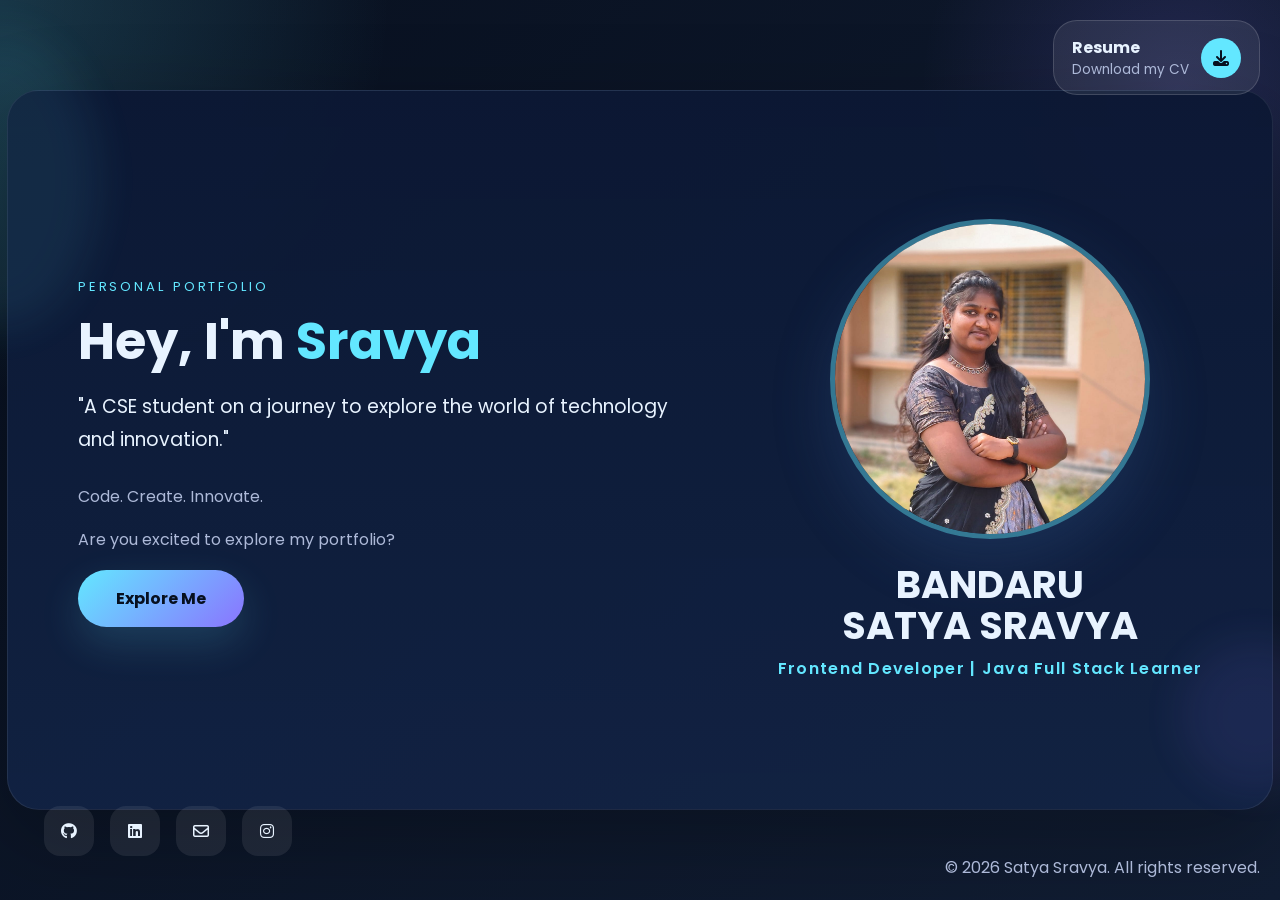
==== index.html @ 169360a9 "Updated" ====
<!DOCTYPE html>
<html lang="en">
<head>
  <meta charset="UTF-8" />
  <meta name="viewport" content="width=device-width, initial-scale=1.0" />
  <title>Satya Sravya Portfolio</title>
  <link rel="preconnect" href="https://fonts.googleapis.com" />
  <link rel="preconnect" href="https://fonts.gstatic.com" crossorigin />
  <link href="https://fonts.googleapis.com/css2?family=Poppins:wght@300;400;500;600;700&display=swap" rel="stylesheet" />
  <link rel="stylesheet" href="style.css" />
  <link rel="stylesheet" href="https://cdnjs.cloudflare.com/ajax/libs/font-awesome/6.5.1/css/all.min.css" />
</head>
<body>
  <div class="page-shapes">
    <span class="shape shape--large"></span>
    <span class="shape shape--small"></span>
  </div>

  <div class="resume-btn">
    <div>
      <p>Resume</p>
      <span>Download my CV</span>
    </div>
    <a href="B Satya Sravya Resume.pdf" target="_blank">
      <i class="fa-solid fa-download"></i>
    </a>
  </div>

  <div class="container">
    <div class="left">
      <p class="eyebrow">Personal Portfolio</p>
      <h1>Hey, I'm <span class="highlight">Sravya</span></h1>

      <p class="quote">
        "A CSE student on a journey to explore the world of technology and innovation."
      </p>

      <p class="sub-text">
        Code. Create. Innovate.
      </p>

      <p class="explore-text">
        Are you excited to explore my portfolio?
      </p>

      <button id="openPageBtn">Explore Me</button>
    </div>

    <div class="right">
      <div class="photo-circle">
        <img src="IMG 2.jpeg" alt="Profile Photo" />
      </div>

      <h2>BANDARU<br />SATYA SRAVYA</h2>
      <p class="name-subtitle">Frontend Developer | Java Full Stack Learner</p>
    </div>
  </div>

  <div class="social-icons">
    <a href="https://github.com/satyasravyabandaru26" target="_blank" aria-label="GitHub">
      <i class="fa-brands fa-github"></i>
    </a>
    <a href="https://linkedin.com/in/bandaru-satya-sravya" target="_blank" aria-label="LinkedIn">
      <i class="fa-brands fa-linkedin"></i>
    </a>
    <a href="mailto:satyasravyabandaru1@gmail.com" target="_blank" aria-label="Email">
      <i class="fa-regular fa-envelope"></i>
    </a>
    <a href="https://instagram.com/_s_r_a_v_y_a_1_2_3_4_" target="_blank" aria-label="Instagram">
      <i class="fa-brands fa-instagram"></i>
    </a>
  </div>

  <div class="footer">
    <p>&copy; 2026 Satya Sravya. All rights reserved.</p>
  </div>

  <script src="script.js"></script>
</body>
</html>
---- style.css ----
* {
  margin: 0;
  padding: 0;
  box-sizing: border-box;
  font-family: 'Poppins', sans-serif;
}

body {
  min-height: 100vh;
  display: flex;
  justify-content: center;
  align-items: center;
  background: radial-gradient(circle at top left, rgba(99, 231, 255, 0.18), transparent 25%),
    radial-gradient(circle at 92% 10%, rgba(138, 116, 255, 0.18), transparent 18%),
    linear-gradient(135deg, #08101f 0%, #111d33 100%);
  color: #e8f3ff;
  overflow-x: hidden;
}

.page-shapes {
  position: fixed;
  inset: 0;
  pointer-events: none;
}

.shape {
  position: absolute;
  border-radius: 50%;
  opacity: 0.45;
  filter: blur(22px);
}

.shape--large {
  width: 200px;
  height: 300px;
  top: 30px;
  left: -100px;
  background: rgba(99, 231, 255, 0.18);
}

.shape--small {
  width: 150px;
  height: 150px;
  bottom: 110px;
  right: -50px;
  background: rgba(138, 116, 255, 0.20);
}

.container {
  max-width: 1300px;
  min-height: 80vh;
  display: flex;
  justify-content: space-between;
  align-items: center;
  padding: 10px 70px;
  background: linear-gradient(180deg, rgba(12, 24, 52, 0.96), rgba(18, 35, 68, 0.92));
  border-radius: 32px;
  border: 1px solid rgba(255, 255, 255, 0.08);
  box-shadow: 0 28px 90px rgba(0, 0, 0, 0.26);
}

.left {
  width: 55%;
}

.eyebrow {
  display: inline-block;
  color: #63e7ff;
  text-transform: uppercase;
  letter-spacing: 0.22em;
  font-size: 0.82rem;
  margin-bottom: 18px;
}

.left h1 {
  font-size: clamp(3rem, 4vw, 4.4rem);
  line-height: 1.02;
  margin-bottom: 22px;
}

.highlight {
  color: #63e7ff;
}

.quote {
  font-size: 1.18rem;
  line-height: 1.75;
  max-width: 700px;
  margin-bottom: 28px;
}

.sub-text,
.explore-text {
  color: #adb9d8;
  margin-bottom: 18px;
}

button {
  padding: 16px 38px;
  border: none;
  border-radius: 999px;
  background: linear-gradient(135deg, #63e7ff, #8a74ff);
  color: #07101f;
  font-size: 1rem;
  font-weight: 700;
  cursor: default;
  transition: transform 0.25s ease, box-shadow 0.25s ease;
  box-shadow: 0 16px 40px rgba(99, 231, 255, 0.16);
}

button:hover {
  transform: translateY(-2px);
}

.right {
  text-align: center;
}

.right h2 {
  font-size: clamp(2.2rem, 3vw, 3.2rem);
  line-height: 1.05;
  margin-top: 26px;
}

.name-subtitle {
  color: #63e7ff;
  font-size: 1rem;
  font-weight: 600;
  margin-top: 10px;
  letter-spacing: 0.08em;
}

.photo-circle {
  width: 320px;
  height: 320px;
  border-radius: 50%;
  overflow: hidden;
  border: 5px solid rgba(99, 231, 255, 0.45);
  box-shadow: 0 24px 60px rgba(63, 103, 168, 0.24);
  margin: 0 auto;
}

.photo-circle img {
  width: 100%;
  height: 100%;
  object-fit: cover;
  object-position: center;
  display: block;
}

.social-icons {
  position: fixed;
  left: 22px;
  bottom: 22px;
  display: flex;
  gap: 16px;
  padding: 22px;
}

.social-icons a {
  display: inline-flex;
  align-items: center;
  justify-content: center;
  width: 50px;
  height: 50px;
  background: rgba(255, 255, 255, 0.08);
  border-radius: 16px;
  color: #e8f3ff;
  text-decoration: none;
  transition: transform 0.2s ease, background 0.2s ease;
}

.social-icons a:hover {
  transform: translateY(-3px);
  background: rgba(99, 231, 255, 0.18);
}

.resume-btn {
  position: fixed;
  top: 20px;
  right: 20px;
  display: flex;
  align-items: center;
  gap: 12px;
  padding: 14px 18px;
  border-radius: 24px;
  background: rgba(255, 255, 255, 0.08);
  border: 1px solid rgba(255, 255, 255, 0.15);
}

.resume-btn p {
  font-weight: 700;
}

.resume-btn span {
  display: block;
  font-size: 0.85rem;
  color: #adb9d8;
}

.resume-btn a {
  width: 40px;
  height: 40px;
  display: inline-flex;
  align-items: center;
  justify-content: center;
  border-radius: 50%;
  background: #63e7ff;
  color: #07101f;
  text-decoration: none;
}

.footer {
  position: fixed;
  right: 20px;
  bottom: 20px;
  color: #adb9d8;
}

.page2-body {
  min-height: 100vh;
  display: flex;
  align-items: center;
  justify-content: center;
  background: linear-gradient(180deg, #071721 0%, #111e33 100%);
  padding: 20px;
}

.page2-panel {
  width: 100vw;
  min-height: 100vh;
  padding: 30px;
  display: flex;
  align-items: center;
  justify-content: center;
  max-width: 100%;
}

.page2-logo {
  position: fixed;
  top: 20px;
  left: 20px;
  z-index: 10;
  width: 56px;
  height: 56px;
  display: flex;
  align-items: center;
  justify-content: center;
  border-radius: 18px;
  background: rgba(255, 255, 255, 0.08);
  border: 1px solid rgba(255, 255, 255, 0.15);
  color: #e8f3ff;
  font-size: 1.05rem;
  font-weight: 700;
  letter-spacing: 0.16em;
  text-transform: uppercase;
  box-shadow: 0 18px 40px rgba(0, 0, 0, 0.22);
}

.page2-nav {
  display: flex;
  flex-wrap: wrap;
  justify-content: flex-end;
  gap: 12px;
  margin-bottom: 26px;
}

.page2-nav a {
  color: #e8f3ff;
  text-decoration: none;
  padding: 10px 16px;
  border-radius: 999px;
  background: rgba(255, 255, 255, 0.08);
  border: 1px solid rgba(255, 255, 255, 0.12);
  font-size: 0.92rem;
  font-weight: 600;
  transition: transform 0.2s ease, background 0.2s ease, color 0.2s ease;
}

.page2-nav a:hover {
  transform: translateY(-2px);
  background: rgba(99, 231, 255, 0.16);
  color: #63e7ff;
}

.page2-card {
  width: min(100%, 1100px);
  position: relative;
  background: linear-gradient(180deg, rgba(15, 25, 45, 0.95), rgba(18, 35, 68, 0.98));
  border: 1px solid rgba(99, 231, 255, 0.12);
  border-radius: 32px;
  padding: 44px;
  box-shadow: 0 32px 110px rgba(0, 0, 0, 0.25);
  overflow: hidden;
}

.page2-sections {
  display: flex;
  flex-direction: column;
  gap: 30px;
  align-items: stretch;
  margin-top: 16px;
}

.page2-about-card,
.page2-skills-card,
.page2-projects-card,
.page2-certificates-card {
  width: 100%;
  background: rgba(255, 255, 255, 0.06);
  border: 1px solid rgba(99, 231, 255, 0.15);
  border-radius: 30px;
  padding: 44px;
  backdrop-filter: blur(16px);
  box-shadow: 0 24px 50px rgba(6, 18, 40, 0.22);
  text-align: center;
}

.page2-about-card,
.page2-skills-card,
.page2-projects-card,
.page2-certificates-card {
  margin: 0;
}

.page2-certificates-card {
  min-width: 320px;
}

.skills-list,
.project-list,
.certificate-list {
  display: flex;
  flex-direction: column;
  gap: 18px;
  text-align: left;
  max-width: 760px;
  margin: 0 auto;
}

.skills-list {
  display: grid;
  grid-template-columns: repeat(auto-fit, minmax(240px, 1fr));
  gap: 18px;
  max-width: 900px;
}

.skill-item {
  background: rgba(255, 255, 255, 0.08);
  border: 1px solid rgba(255, 255, 255, 0.15);
  border-radius: 8px;
  padding: 22px;
  text-align: left;
  box-shadow: 0 18px 40px rgba(0, 0, 0, 0.18);
  backdrop-filter: blur(12px);
}

.skill-item h2 {
  font-size: 1.05rem;
  margin-bottom: 8px;
  color: #e8f3ff;
}

.skill-item p {
  margin: 0;
  color: #c7d2ea;
  line-height: 1.7;
}

.project-item,
.certificate-item {
  background: rgba(255, 255, 255, 0.04);
  border: 1px solid rgba(255, 255, 255, 0.08);
  border-radius: 22px;
  padding: 22px;
}

.project-item h2,
.certificate-item h2,
.contact-item h2 {
  font-size: 1.05rem;
  margin-bottom: 8px;
  color: #ffffff;
}

.project-item p,
.certificate-item p,
.contact-item p {
  color: #c7d2ea;
  line-height: 1.7;
  margin: 0;
}

.page2-contact-card {
  width: 100%;
  background: rgba(255, 255, 255, 0.06);
  border: 1px solid rgba(99, 231, 255, 0.15);
  border-radius: 30px;
  padding: 44px;
  backdrop-filter: blur(16px);
  box-shadow: 0 24px 50px rgba(6, 18, 40, 0.22);
  text-align: center;
}

.contact-list {
  display: flex;
  flex-direction: column;
  gap: 18px;
  text-align: left;
  max-width: 760px;
  margin: 0 auto;
}

.contact-item {
  background: rgba(255, 255, 255, 0.04);
  border: 1px solid rgba(255, 255, 255, 0.08);
  border-radius: 22px;
  padding: 22px;
}

.page2-about-card .eyebrow,
.page2-certificates-card .eyebrow {
  margin-bottom: 10px;
  letter-spacing: 0.24em;
}

.page2-about-card h1,
.page2-certificates-card h1 {
  font-size: clamp(2.4rem, 3vw, 3.4rem);
  margin-bottom: 20px;
  letter-spacing: -0.03em;
}

.page2-about-text,
.page2-certificates-card p {
  color: #d1dff4;
}

.page2-about-text {
  line-height: 1.95;
  margin-bottom: 28px;
  max-width: 760px;
  font-size: 1rem;
  margin-left: auto;
  margin-right: auto;
}

.certificate-list {
  display: flex;
  flex-direction: column;
  gap: 18px;
  text-align: left;
}

.certificate-item {
  background: rgba(255, 255, 255, 0.04);
  border: 1px solid rgba(255, 255, 255, 0.08);
  border-radius: 22px;
  padding: 22px;
}

.certificate-item h2 {
  font-size: 1.05rem;
  margin-bottom: 8px;
  color: #ffffff;
}

.certificate-item p {
  color: #c7d2ea;
  line-height: 1.7;
  margin: 0;
}

.about-btn {
  display: inline-flex;
  align-items: center;
  justify-content: center;
  padding: 14px 32px;
  border-radius: 999px;
  background: linear-gradient(135deg, #74d4ff, #9a86ff);
  color: #07101f;
  font-weight: 700;
  letter-spacing: 0.02em;
  text-decoration: none;
  box-shadow: 0 18px 38px rgba(99, 231, 255, 0.22);
  transition: transform 0.2s ease, box-shadow 0.2s ease, opacity 0.2s ease;
}

.about-btn:hover {
  transform: translateY(-2px);
  opacity: 1;
  box-shadow: 0 22px 42px rgba(99, 231, 255, 0.28);
}

.page2-card h1 {
  font-size: clamp(2rem, 3vw, 3rem);
  margin-bottom: 22px;
}

.page2-text {
  color: #adb9d8;
  line-height: 1.75;
  margin-bottom: 30px;
}

.back-btn {
  display: inline-flex;
  align-items: center;
  justify-content: center;
  padding: 12px 24px;
  border-radius: 999px;
  background: linear-gradient(135deg, #63e7ff, #8a74ff);
  color: #07101f;
  text-decoration: none;
  font-weight: 700;
}

.scroll-top-btn {
  position: fixed;
  bottom: 20px;
  right: 20px;
  -index: 10;
  width: 20px;
  height: 56px;
  display: flex;
  align-items: center;
  justify-content: center;
  border-radius: 15px;
  background: rgba(255, 255, 255, 0.08);
  border: 1px solid rgba(255, 255, 255, 0.15);
  color: #e8f3ff;
  font-size: 1.1rem;
  font-weight: 700;
  box-shadow: 0 15px 30px rgba(0, 0, 0, 0.22);
}

@media (max-width: 640px) {
  .container {
    flex-direction: column;
    align-items: center;
    gap: 32px;
  }

  .left,
  .right {
    width: 100%;
  }
}

@media (max-width: 640px) {
  .container {
    padding: 24px;
  }

  .photo-circle {
    width: 240px;
    height: 240px;
  }

  .social-icons {
    gap: 12px;
    left: 14px;
    bottom: 14px;
  }

  .resume-btn {
    padding: 12px 14px;
  }
}
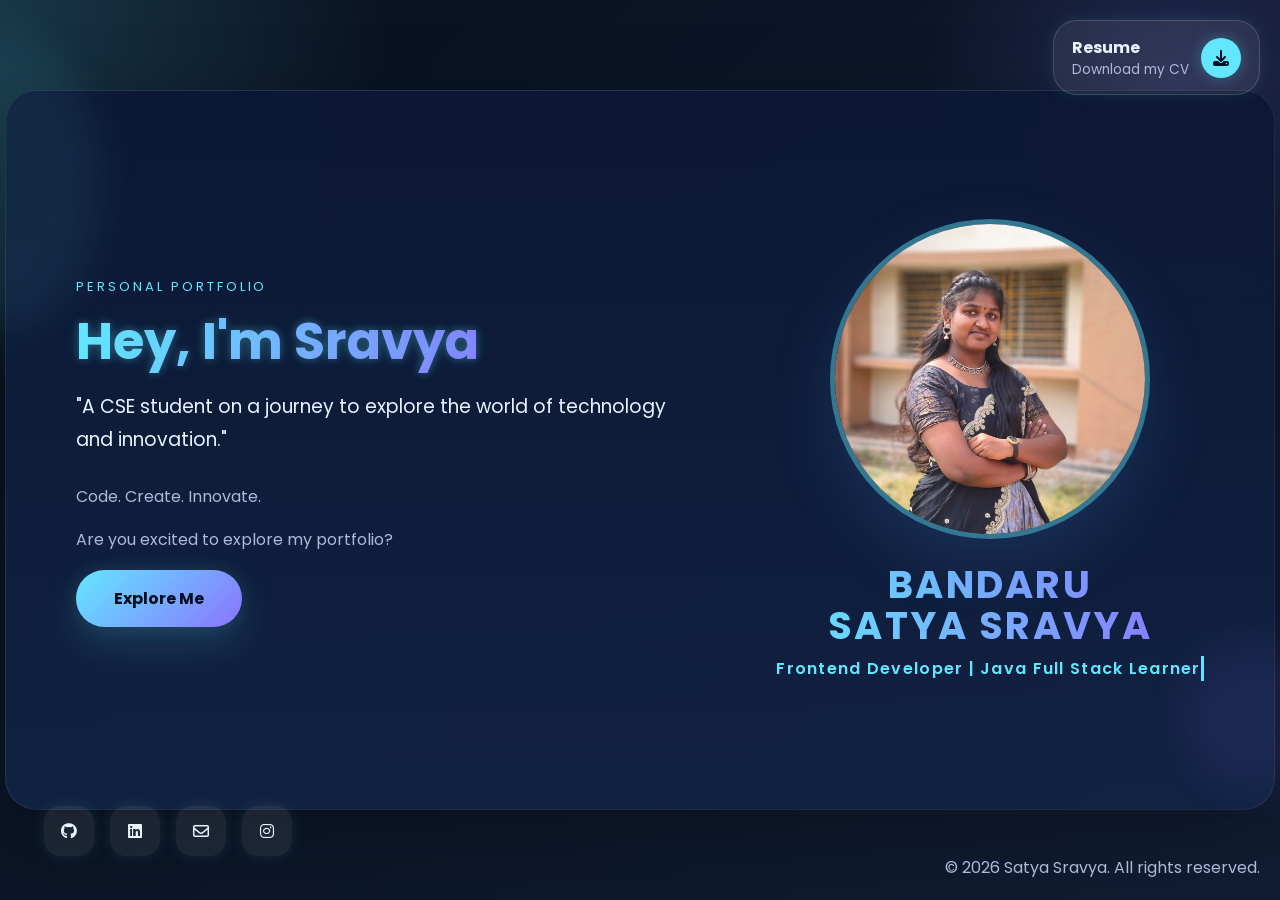
==== commit 3295365a: "Completed Code" ====
--- a/index.html
+++ b/index.html
@@ -29,7 +29,7 @@
   <div class="container">
     <div class="left">
       <p class="eyebrow">Personal Portfolio</p>
-      <h1>Hey, I'm <span class="highlight">Sravya</span></h1>
+      <h1><span class="highlight">Hey, I'm Sravya</span></h1>
 
       <p class="quote">
         "A CSE student on a journey to explore the world of technology and innovation."
@@ -48,7 +48,7 @@
 
     <div class="right">
       <div class="photo-circle">
-        <img src="IMG 2.jpeg" alt="Profile Photo" />
+        <img src="IMG.jpeg" alt="Profile Photo">
       </div>
 
       <h2>BANDARU<br />SATYA SRAVYA</h2>
--- a/style.css
+++ b/style.css
@@ -79,7 +79,21 @@
 }
 
 .highlight {
-  color: #63e7ff;
+  background: linear-gradient(90deg, #63e7ff, #8a74ff, #63e7ff);
+  background-size: 200% 100%;
+  -webkit-background-clip: text;
+  -webkit-text-fill-color: transparent;
+  background-clip: text;
+  animation: gradientShift 4s ease-in-out infinite;
+  transition: transform 0.3s ease, text-shadow 0.3s ease;
+  text-shadow: 0 0 10px rgba(99, 231, 255, 0.2), 0 0 20px rgba(99, 231, 255, 0.1);
+  filter: drop-shadow(0 0 5px rgba(99, 231, 255, 0.15));
+}
+
+.highlight:hover {
+  transform: scale(1.05);
+  text-shadow: 0 0 15px rgba(99, 231, 255, 0.3), 0 0 30px rgba(99, 231, 255, 0.15);
+  filter: drop-shadow(0 0 10px rgba(99, 231, 255, 0.25));
 }
 
 .quote {
@@ -105,11 +119,12 @@
   font-weight: 700;
   cursor: default;
   transition: transform 0.25s ease, box-shadow 0.25s ease;
-  box-shadow: 0 16px 40px rgba(99, 231, 255, 0.16);
+  box-shadow: 0 16px 40px rgba(99, 231, 255, 0.16), 0 0 20px rgba(99, 231, 255, 0.1);
 }
 
 button:hover {
   transform: translateY(-2px);
+  box-shadow: 0 16px 40px rgba(99, 231, 255, 0.16), 0 0 40px rgba(99, 231, 255, 0.3), 0 0 60px rgba(99, 231, 255, 0.2);
 }
 
 .right {
@@ -120,6 +135,14 @@
   font-size: clamp(2.2rem, 3vw, 3.2rem);
   line-height: 1.05;
   margin-top: 26px;
+  background: linear-gradient(90deg, #63e7ff, #8a74ff, #63e7ff);
+  background-size: 200% 100%;
+  -webkit-background-clip: text;
+  -webkit-text-fill-color: transparent;
+  background-clip: text;
+  animation: gradientShift 5s ease-in-out infinite;
+  letter-spacing: 0.06em;
+  font-weight: 700;
 }
 
 .name-subtitle {
@@ -128,6 +151,28 @@
   font-weight: 600;
   margin-top: 10px;
   letter-spacing: 0.08em;
+  overflow: hidden;
+  border-right: 3px solid #63e7ff;
+  white-space: nowrap;
+  animation: typing 4s steps(45, end) 1s 1 normal both, blink 0.75s steps(1, end) infinite;
+}
+
+@keyframes typing {
+  from {
+    width: 0;
+  }
+  to {
+    width: 100%;
+  }
+}
+
+@keyframes blink {
+  0%, 50% {
+    border-color: #63e7ff;
+  }
+  51%, 100% {
+    border-color: transparent;
+  }
 }
 
 .photo-circle {
@@ -138,6 +183,62 @@
   border: 5px solid rgba(99, 231, 255, 0.45);
   box-shadow: 0 24px 60px rgba(63, 103, 168, 0.24);
   margin: 0 auto;
+  position: relative;
+  animation: floatPhoto 6s ease-in-out infinite, pulseGlow 3s ease-in-out infinite;
+}
+
+.photo-circle::before {
+  content: '';
+  position: absolute;
+  inset: -20px;
+  border: 2px solid rgba(99, 231, 255, 0.3);
+  border-radius: 50%;
+  animation: rotateRing1 8s linear infinite;
+}
+
+.photo-circle::after {
+  content: '';
+  position: absolute;
+  inset: -40px;
+  border: 2px solid rgba(138, 116, 255, 0.2);
+  border-radius: 50%;
+  animation: rotateRing2 12s linear infinite reverse;
+}
+
+@keyframes floatPhoto {
+  0%, 100% {
+    transform: translateY(0px);
+  }
+  50% {
+    transform: translateY(-20px);
+  }
+}
+
+@keyframes pulseGlow {
+  0%, 100% {
+    box-shadow: 0 24px 60px rgba(63, 103, 168, 0.24), 0 0 20px rgba(99, 231, 255, 0.1);
+  }
+  50% {
+    box-shadow: 0 24px 60px rgba(63, 103, 168, 0.24), 0 0 40px rgba(99, 231, 255, 0.25);
+  }
+}
+
+@keyframes rotateRing1 {
+  from {
+    transform: rotate(0deg);
+  }
+  to {
+    transform: rotate(360deg);
+  }
+}
+
+@keyframes rotateRing2 {
+  from {
+    transform: rotate(0deg);
+  }
+  to {
+    transform: rotate(-360deg);
+  }
 }
 
 .photo-circle img {
@@ -167,12 +268,14 @@
   border-radius: 16px;
   color: #e8f3ff;
   text-decoration: none;
-  transition: transform 0.2s ease, background 0.2s ease;
+  transition: transform 0.2s ease, background 0.2s ease, box-shadow 0.3s ease;
+  box-shadow: 0 0 15px rgba(99, 231, 255, 0.1);
 }
 
 .social-icons a:hover {
   transform: translateY(-3px);
   background: rgba(99, 231, 255, 0.18);
+  box-shadow: 0 0 30px rgba(99, 231, 255, 0.4), 0 0 50px rgba(99, 231, 255, 0.2), inset 0 0 15px rgba(99, 231, 255, 0.1);
 }
 
 .resume-btn {
@@ -186,6 +289,14 @@
   border-radius: 24px;
   background: rgba(255, 255, 255, 0.08);
   border: 1px solid rgba(255, 255, 255, 0.15);
+  transition: all 0.3s ease;
+  box-shadow: 0 0 15px rgba(99, 231, 255, 0.1);
+}
+
+.resume-btn:hover {
+  background: rgba(99, 231, 255, 0.15);
+  border-color: rgba(99, 231, 255, 0.3);
+  box-shadow: 0 0 30px rgba(99, 231, 255, 0.3), 0 0 50px rgba(99, 231, 255, 0.15);
 }
 
 .resume-btn p {
@@ -208,6 +319,13 @@
   background: #63e7ff;
   color: #07101f;
   text-decoration: none;
+  transition: all 0.3s ease;
+  box-shadow: 0 0 15px rgba(99, 231, 255, 0.3);
+}
+
+.resume-btn a:hover {
+  box-shadow: 0 0 30px rgba(99, 231, 255, 0.6), 0 0 50px rgba(99, 231, 255, 0.3), inset 0 0 10px rgba(99, 231, 255, 0.2);
+  transform: scale(1.1);
 }
 
 .footer {
@@ -254,7 +372,14 @@
   font-weight: 700;
   letter-spacing: 0.16em;
   text-transform: uppercase;
-  box-shadow: 0 18px 40px rgba(0, 0, 0, 0.22);
+  box-shadow: 0 18px 40px rgba(0, 0, 0, 0.22), 0 0 20px rgba(99, 231, 255, 0.15);
+  transition: all 0.3s ease;
+}
+
+.page2-logo:hover {
+  box-shadow: 0 18px 40px rgba(0, 0, 0, 0.22), 0 0 40px rgba(99, 231, 255, 0.3), inset 0 0 15px rgba(99, 231, 255, 0.1);
+  border-color: rgba(99, 231, 255, 0.3);
+  background: rgba(99, 231, 255, 0.1);
 }
 
 .page2-nav {
@@ -274,13 +399,15 @@
   border: 1px solid rgba(255, 255, 255, 0.12);
   font-size: 0.92rem;
   font-weight: 600;
-  transition: transform 0.2s ease, background 0.2s ease, color 0.2s ease;
+  transition: transform 0.2s ease, background 0.2s ease, color 0.2s ease, box-shadow 0.3s ease;
+  box-shadow: 0 0 10px rgba(99, 231, 255, 0.1);
 }
 
 .page2-nav a:hover {
   transform: translateY(-2px);
   background: rgba(99, 231, 255, 0.16);
   color: #63e7ff;
+  box-shadow: 0 0 20px rgba(99, 231, 255, 0.3), 0 0 40px rgba(99, 231, 255, 0.15);
 }
 
 .page2-card {
@@ -313,7 +440,44 @@
   padding: 44px;
   backdrop-filter: blur(16px);
   box-shadow: 0 24px 50px rgba(6, 18, 40, 0.22);
-  text-align: center;
+  text-align: center;  animation: subtleGlow 3s ease-in-out infinite;
+  transition: transform 0.3s cubic-bezier(0.23, 1, 0.32, 1), box-shadow 0.3s ease, border-color 0.3s ease;
+  cursor: pointer;
+}
+
+.page2-contact-card:hover {
+  transform: translateY(-8px);
+  box-shadow: 0 32px 70px rgba(99, 231, 255, 0.22), 0 0 50px rgba(99, 231, 255, 0.15), inset 0 1px 0 rgba(255,255,255,0.1);
+  border-color: rgba(99, 231, 255, 0.35);
+}
+
+.page2-contact-card h1 {
+  background: linear-gradient(90deg, #63e7ff, #8a74ff, #63e7ff);
+  background-size: 200% 100%;
+  -webkit-background-clip: text;
+  -webkit-text-fill-color: transparent;
+  background-clip: text;
+  animation: gradientShift 4s ease-in-out infinite;}
+
+.page2-about-card {
+  animation: subtleGlow 3s ease-in-out infinite;
+  transition: transform 0.3s cubic-bezier(0.23, 1, 0.32, 1), box-shadow 0.3s ease, border-color 0.3s ease;
+  cursor: pointer;
+}
+
+.page2-about-card:hover {
+  transform: translateY(-8px);
+  box-shadow: 0 32px 70px rgba(99, 231, 255, 0.22), 0 0 50px rgba(99, 231, 255, 0.15), inset 0 1px 0 rgba(255,255,255,0.1);
+  border-color: rgba(99, 231, 255, 0.35);
+}
+
+@keyframes subtleGlow {
+  0%, 100% {
+    box-shadow: 0 24px 50px rgba(6, 18, 40, 0.22), 0 0 20px rgba(99, 231, 255, 0.08);
+  }
+  50% {
+    box-shadow: 0 24px 50px rgba(6, 18, 40, 0.22), 0 0 40px rgba(99, 231, 255, 0.16);
+  }
 }
 
 .page2-about-card,
@@ -346,13 +510,24 @@
 }
 
 .skill-item {
+  background: rgba(255, 255, 255, 0.04);
+  border: 1px solid rgba(255, 255, 255, 0.06);
+  border-radius: 12px;
+  padding: 14px 18px;
+  text-align: left;
+  box-shadow: 0 12px 28px rgba(0, 0, 0, 0.14);
+  backdrop-filter: blur(8px);
+  display: flex;
+  align-items: center;
+  gap: 14px;
+  transition: transform 0.3s cubic-bezier(0.23, 1, 0.32, 1), box-shadow 0.3s ease, border-color 0.3s ease, background 0.3s ease;
+}
+
+.skill-item:hover {
+  transform: translateY(-6px) scale(1.02);
+  box-shadow: 0 20px 48px rgba(99, 231, 255, 0.18), 0 0 20px rgba(99, 231, 255, 0.08);
+  border-color: rgba(99, 231, 255, 0.25);
   background: rgba(255, 255, 255, 0.08);
-  border: 1px solid rgba(255, 255, 255, 0.15);
-  border-radius: 8px;
-  padding: 22px;
-  text-align: left;
-  box-shadow: 0 18px 40px rgba(0, 0, 0, 0.18);
-  backdrop-filter: blur(12px);
 }
 
 .skill-item h2 {
@@ -366,6 +541,29 @@
   color: #c7d2ea;
   line-height: 1.7;
 }
+
+/* Skill icon */
+.skill-icon {
+  width: 52px;
+  height: 52px;
+  border-radius: 10px;
+  display: inline-flex;
+  align-items: center;
+  justify-content: center;
+  background: linear-gradient(135deg, #63e7ff, #8a74ff);
+  color: #07101f;
+  font-size: 20px;
+  flex-shrink: 0;
+  box-shadow: 0 10px 24px rgba(99,231,255,0.12);
+  transition: transform 0.4s cubic-bezier(0.34, 1.56, 0.64, 1), box-shadow 0.3s ease;
+}
+
+.skill-item:hover .skill-icon {
+  transform: rotate(12deg) scale(1.1);
+  box-shadow: 0 14px 32px rgba(99,231,255,0.25);
+}
+.skill-content h2 { margin: 0; }
+.skill-content p { margin: 2px 0 0 0; font-size: 0.95rem; }
 
 .project-item,
 .certificate-item {
@@ -373,6 +571,15 @@
   border: 1px solid rgba(255, 255, 255, 0.08);
   border-radius: 22px;
   padding: 22px;
+  transition: transform 0.3s cubic-bezier(0.23, 1, 0.32, 1), box-shadow 0.3s ease, border-color 0.3s ease, background 0.3s ease;
+  cursor: pointer;
+}
+
+.project-item:hover {
+  transform: translateY(-8px) scale(1.02);
+  box-shadow: 0 28px 60px rgba(99, 231, 255, 0.15), 0 0 30px rgba(99, 231, 255, 0.1);
+  border-color: rgba(99, 231, 255, 0.25);
+  background: rgba(255, 255, 255, 0.08);
 }
 
 .project-item h2,
@@ -381,6 +588,11 @@
   font-size: 1.05rem;
   margin-bottom: 8px;
   color: #ffffff;
+  transition: color 0.3s ease;
+}
+
+.project-item:hover h2 {
+  color: #63e7ff;
 }
 
 .project-item p,
@@ -400,6 +612,24 @@
   backdrop-filter: blur(16px);
   box-shadow: 0 24px 50px rgba(6, 18, 40, 0.22);
   text-align: center;
+  animation: subtleGlow 3s ease-in-out infinite;
+  transition: transform 0.3s cubic-bezier(0.23, 1, 0.32, 1), box-shadow 0.3s ease, border-color 0.3s ease;
+  cursor: pointer;
+}
+
+.page2-contact-card:hover {
+  transform: translateY(-8px);
+  box-shadow: 0 32px 70px rgba(99, 231, 255, 0.22), 0 0 50px rgba(99, 231, 255, 0.15), inset 0 1px 0 rgba(255,255,255,0.1);
+  border-color: rgba(99, 231, 255, 0.35);
+}
+
+.page2-contact-card h1 {
+  background: linear-gradient(90deg, #63e7ff, #8a74ff, #63e7ff);
+  background-size: 200% 100%;
+  -webkit-background-clip: text;
+  -webkit-text-fill-color: transparent;
+  background-clip: text;
+  animation: gradientShift 4s ease-in-out infinite;
 }
 
 .contact-list {
@@ -416,6 +646,34 @@
   border: 1px solid rgba(255, 255, 255, 0.08);
   border-radius: 22px;
   padding: 22px;
+  display: flex;
+  align-items: center;
+  gap: 16px;
+  transition: transform 0.3s cubic-bezier(0.23, 1, 0.32, 1), box-shadow 0.3s ease, border-color 0.3s ease, background 0.3s ease;
+}
+
+.contact-item:hover {
+  transform: translateY(-6px);
+  box-shadow: 0 20px 48px rgba(99, 231, 255, 0.15), 0 0 20px rgba(99, 231, 255, 0.08);
+  border-color: rgba(99, 231, 255, 0.25);
+  background: rgba(255, 255, 255, 0.08);
+}
+
+.contact-item i {
+  font-size: 24px;
+  color: #63e7ff;
+  min-width: 28px;
+  text-align: center;
+  transition: transform 0.3s ease;
+}
+
+.contact-item:hover i {
+  transform: scale(1.15);
+  color: #8a74ff;
+}
+
+.contact-item > div {
+  flex: 1;
 }
 
 .page2-about-card .eyebrow,
@@ -429,6 +687,24 @@
   font-size: clamp(2.4rem, 3vw, 3.4rem);
   margin-bottom: 20px;
   letter-spacing: -0.03em;
+}
+
+.page2-about-card h1 {
+  background: linear-gradient(90deg, #63e7ff, #8a74ff, #63e7ff);
+  background-size: 200% 100%;
+  -webkit-background-clip: text;
+  -webkit-text-fill-color: transparent;
+  background-clip: text;
+  animation: gradientShift 4s ease-in-out infinite;
+}
+
+@keyframes gradientShift {
+  0%, 100% {
+    background-position: 0% center;
+  }
+  50% {
+    background-position: 100% center;
+  }
 }
 
 .page2-about-text,
@@ -446,29 +722,249 @@
 }
 
 .certificate-list {
+  display: grid;
+  grid-template-columns: repeat(auto-fit, minmax(240px, 1fr));
+  gap: 32px;
+  text-align: left;
+  max-width: 800px;
+  margin: 0 auto;
+}
+
+/* Featured certificates (first two) */
+.certificate-featured {
+  display: flex;
+  gap: 28px;
+  max-width: 800px;
+  margin: 12px auto 32px auto;
+  align-items: stretch;
+}
+.certificate-featured .certificate-item {
+  flex: 1 1 48%;
+  padding: 0;
+  border-radius: 16px;
+  overflow: hidden;
+  background: linear-gradient(135deg, rgba(99,231,255,0.04), rgba(138,116,255,0.02));
+  border: 1px solid rgba(99,231,255,0.12);
+  box-shadow: 0 16px 40px rgba(0,0,0,0.15);
+  transition: transform 0.3s cubic-bezier(0.23, 1, 0.32, 1), box-shadow 0.3s ease, border-color 0.3s ease;
+}
+.certificate-featured .certificate-item:hover {
+  transform: translateY(-8px);
+  box-shadow: 0 28px 60px rgba(99,231,255,0.15);
+  border-color: rgba(99,231,255,0.2);
+}
+.certificate-featured .certificate-image img {
+  height: 200px;
+  object-fit: cover;
+}
+.certificate-featured .certificate-item .meta {
+  padding: 18px;
+}
+.certificate-featured .certificate-item h2 {
+  padding: 14px 18px 6px 18px;
+  font-size: 1.15rem;
+}
+.certificate-featured .certificate-item p {
+  padding: 0 18px 18px 18px;
+  color: #cdd9ee;
+}
+
+.cert-controls {
+  display: flex;
+  justify-content: center;
+  margin-top: 12px;
+  margin-bottom: 6px;
+}
+
+.view-all-btn {
+  padding: 10px 18px;
+  border-radius: 999px;
+  border: 1px solid rgba(255,255,255,0.12);
+  background: linear-gradient(135deg, rgba(99,231,255,0.06), rgba(138,116,255,0.06));
+  color: #e8f3ff;
+  font-weight: 600;
+  cursor: pointer;
+  transition: transform 0.18s ease, box-shadow 0.18s ease;
+}
+
+.view-all-btn:hover {
+  transform: translateY(-2px);
+  box-shadow: 0 10px 30px rgba(99,231,255,0.06);
+}
+
+/* Gallery modal */
+.certificate-gallery {
+  position: fixed;
+  inset: 0;
+  z-index: 60;
+  display: grid;
+  place-items: center;
+  pointer-events: none;
+}
+.certificate-gallery.hidden { display: none; }
+.certificate-gallery-backdrop {
+  position: absolute; inset: 0; background: rgba(6,12,24,0.8); backdrop-filter: blur(6px);
+}
+.certificate-gallery-card {
+  position: relative; width: min(96vw,1200px); max-height: 92vh; overflow: auto;
+  background: rgba(12,24,52,0.98); border-radius: 18px; padding: 26px; pointer-events: auto;
+  box-shadow: 0 40px 120px rgba(0,0,0,0.5);
+}
+.certificate-gallery-close { position: absolute; top: 18px; right: 18px; border: none; background: transparent; color: #e8f3ff; font-size: 1.6rem; cursor: pointer; }
+.certificate-gallery-grid { display: grid; grid-template-columns: repeat(auto-fit, minmax(200px, 1fr)); gap: 18px; margin-top: 12px; }
+.certificate-gallery-item { border-radius: 12px; overflow: hidden; cursor: pointer; border: 1px solid rgba(255,255,255,0.06); background: rgba(255,255,255,0.02); }
+.certificate-gallery-item img { width: 100%; height: 140px; object-fit: cover; display: block; }
+.certificate-gallery-item h3 { font-size: 1rem; color: #fff; margin: 8px; }
+.certificate-gallery-card h2 { margin: 0 0 8px 0; color: #fff; }
+
+.certificate-image {
+  width: 100%;
+  border-radius: 14px;
+  overflow: hidden;
+  margin-bottom: 12px;
+  border: 1px solid rgba(99,231,255,0.10);
+  box-shadow: 0 8px 24px rgba(0,0,0,0.2);
+}
+
+.certificate-image img {
+  width: 100%;
+  height: 160px;
+  object-fit: cover;
+  display: block;
+}
+
+.certificate-item {
   display: flex;
   flex-direction: column;
+  gap: 16px;
+  background: linear-gradient(135deg, rgba(99,231,255,0.04), rgba(138,116,255,0.02));
+  border: 1px solid rgba(99,231,255,0.10);
+  border-radius: 16px;
+  padding: 26px;
+  box-shadow: 0 12px 32px rgba(0, 0, 0, 0.18);
+  transition: transform 0.3s cubic-bezier(0.23, 1, 0.32, 1), border-color 0.3s ease, box-shadow 0.3s ease;
+}
+
+.certificate-item:hover {
+  transform: translateY(-6px);
+  border-color: rgba(99, 231, 255, 0.25);
+  box-shadow: 0 24px 56px rgba(99, 231, 255, 0.12), inset 0 1px 0 rgba(255,255,255,0.08);
+}
+
+.certificate-modal {
+  position: fixed;
+  inset: 0;
+  z-index: 50;
+  display: grid;
+  place-items: center;
+  pointer-events: none;
+}
+
+.certificate-modal.hidden {
+  display: none;
+}
+
+.certificate-modal-backdrop {
+  position: absolute;
+  inset: 0;
+  background: rgba(10, 20, 40, 0.78);
+  backdrop-filter: blur(10px);
+}
+
+.certificate-modal-card {
+  position: relative;
+  width: min(92vw, 880px);
+  max-height: 90vh;
+  overflow: hidden;
+  border-radius: 32px;
+  background: rgba(12, 24, 52, 0.98);
+  border: 1px solid rgba(255, 255, 255, 0.12);
+  box-shadow: 0 34px 90px rgba(0, 0, 0, 0.35);
+  display: grid;
+  grid-template-columns: 1.1fr 0.9fr;
+  gap: 24px;
+  padding: 26px;
+  pointer-events: auto;
+  animation: modalEnter 0.25s ease;
+}
+
+.certificate-modal-close {
+  position: absolute;
+  top: 18px;
+  right: 18px;
+  border: none;
+  background: transparent;
+  color: rgba(255, 255, 255, 0.95);
+  font-size: 1.6rem;
+  line-height: 1;
+  padding: 6px 8px;
+  cursor: pointer;
+  transition: transform 0.16s ease, color 0.16s ease;
+  box-shadow: none;
+}
+
+.certificate-modal-close:hover {
+  transform: scale(1.05);
+  color: #63e7ff;
+  background: transparent;
+}
+
+.certificate-modal-image {
+  border-radius: 24px;
+  overflow: hidden;
+  background: #07101f;
+}
+
+.certificate-modal-image img {
+  width: 100%;
+  height: 100%;
+  object-fit: contain;
+  display: block;
+}
+
+.certificate-modal-info {
+  display: flex;
+  flex-direction: column;
+  justify-content: center;
   gap: 18px;
+}
+
+.certificate-modal-info h2 {
+  color: #ffffff;
+  margin: 0;
+  font-size: clamp(2rem, 2.5vw, 2.4rem);
+}
+
+.certificate-modal-info p {
+  margin: 0;
+  color: #d4e0f3;
+  line-height: 1.8;
+  font-size: 1rem;
+}
+
+@keyframes modalEnter {
+  from {
+    opacity: 0;
+    transform: translateY(16px);
+  }
+  to {
+    opacity: 1;
+    transform: translateY(0);
+  }
+}
+
+.certificate-item h2 {
+  font-size: 1.15rem;
+  margin-bottom: 6px;
+  color: #ffffff;
   text-align: left;
 }
 
-.certificate-item {
-  background: rgba(255, 255, 255, 0.04);
-  border: 1px solid rgba(255, 255, 255, 0.08);
-  border-radius: 22px;
-  padding: 22px;
-}
-
-.certificate-item h2 {
-  font-size: 1.05rem;
-  margin-bottom: 8px;
-  color: #ffffff;
-}
-
 .certificate-item p {
-  color: #c7d2ea;
-  line-height: 1.7;
+  color: #d3ddf1;
+  line-height: 1.8;
   margin: 0;
+  text-align: left;
 }
 
 .about-btn {
